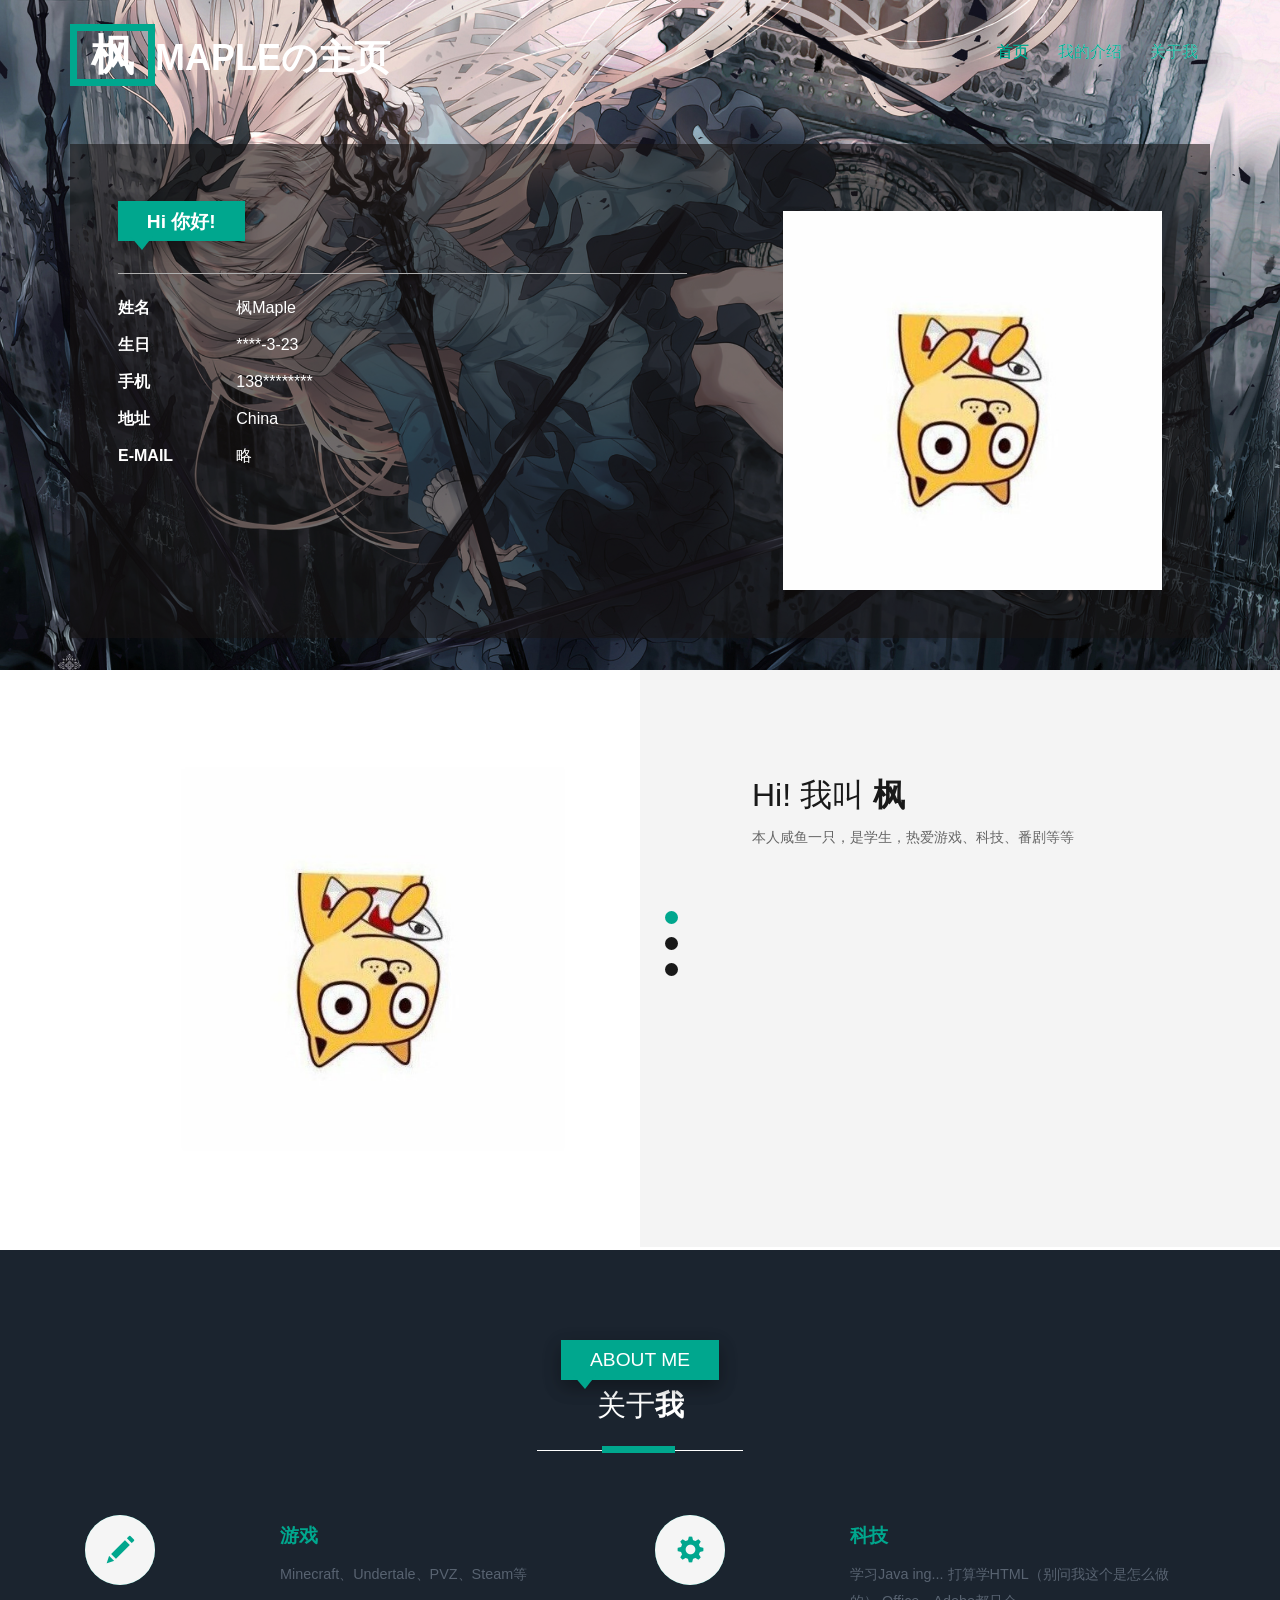
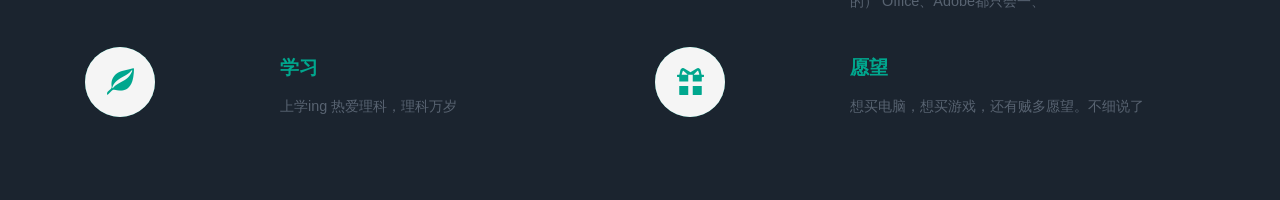
==== index.html @ 0174d401 "Summary Description" ====
<!DOCTYPE HTML>
<html>
<head>
<title>枫Maple</title>
<link href="css/bootstrap.css" rel='stylesheet' type='text/css' />
<!-- jQuery (necessary for Bootstrap's JavaScript plugins) -->
<script src="js/jquery.min.js"></script>
<link href="css/style.css" rel='stylesheet' type='text/css' />
 <meta name="viewport" content="width=device-width, initial-scale=1">
 <meta http-equiv="Content-Type" content="text/html; charset=utf-8" />
 <meta name="keywords" content="" />
<script type="text/javascript" src="js/move-top.js"></script>
<script type="text/javascript" src="js/easing.js"></script>
	<script type="text/javascript">
			jQuery(document).ready(function($) {
				$(".scroll").click(function(event){		
					event.preventDefault();
					$('html,body').animate({scrollTop:$(this.hash).offset().top},1000);
				});
			});
		</script>
</head>
	<body>
		<!-- container -->
			<!-- header -->
			<div id="home" class="header">
				<div class="container">
				<!-- top-hedader -->
				<div class="top-header">
					<!-- /logo -->
					<!--top-nav---->
					<div class="top-nav">
					<div class="navigation">
					<div class="logo">
						<h1><a href="index.html"><span>枫</span>Mapleの主页</a></h1>
					</div>
					<div class="navigation-right">
						<span class="menu"><img src="images/menu.png" alt=" " /></span>
						<nav class="link-effect-3" id="link-effect-3">
							<ul class="nav1 nav nav-wil">
								<li class="active"><a data-hover="首页" href="index.html">首页</a></li>
								<li><a class="scroll" data-hover="我的介绍" href="#about">我的介绍</a></li>
								<li><a class="scroll" data-hover="关于我" href="#services" >关于我</a></li>
							</ul>
						</nav>
							<!-- script-for-menu -->
								<script>
								   $( "span.menu" ).click(function() {
									 $( "ul.nav1" ).slideToggle( 300, function() {
									 // Animation complete.
									  });
									});
								</script>
							<!-- /script-for-menu -->
					</div>
					<div class="clearfix"></div>
				</div>
				<!-- /top-hedader -->
				</div>
			<div class="banner-info">
				<div class="col-md-7 header-right">
					<h1>Hi 你好!</h1>
										<ul class="address">
					
					<li>
							<ul class="address-text">
								<li><b>姓名</b></li>
								<li>枫Maple</li>
							</ul>
						</li>
						<li>
							<ul class="address-text">
								<li><b>生日</b></li>
								<li>****-3-23</li>
							</ul>
						</li>
						<li>
							<ul class="address-text">
								<li><b>手机 </b></li>
								<li>138********</li>
							</ul>
						</li>
						<li>
							<ul class="address-text">
								<li><b>地址 </b></li>
								<li>China</li>
							</ul>
						</li>
						<li>
							<ul class="address-text">
								<li><b>E-MAIL </b></li>
								<li><a href="mailto:example@mail.com"> 略</a></li>
							</ul>
						</li>
						<li>
							<ul class="address-text">
								</ul>
						</li>
						
					</ul>
				</div>
				<div class="col-md-5 header-left">
					<img src="images/img1.jpg" alt="">
				</div>
				<div class="clearfix"> </div>
						
		      </div>
			</div>
		</div>
	</div>
			<!-- about -->
			<div id="about" class="about">
				<div class="col-md-6 about-left">
					<div id="owl-demo1" class="owl-carousel owl-carousel2">
					                <div class="item">
					                	<div class="about-left-grid">
											<h2>Hi! 我叫 <span>枫</span></h2>
											<p>本人咸鱼一只，是学生，热爱游戏、科技、番剧等等</p>
											<ul>
												</ul>
										</div>
					                </div>
					                  <div class="item">
					                	<div class="about-left-grid">
											<h2>Hi! 我叫 <span>枫</span></h2>
											<p>本人咸鱼一只，是学生，热爱游戏、科技、番剧等等</p>
											<ul>
												</ul>
										</div>
					                </div>
					                  <div class="item">
					                	<div class="about-left-grid">
											<h2>Hi! 我叫<span>枫</span></h2>
											<p>本人咸鱼一只，是学生，热爱游戏、科技、番剧等等</p>
											<ul>
																							</ul>
										</div>
					                </div>
					</div>
				</div>
				<div class="col-md-6 about-right">
					
				</div>
				<div class="clearfix"> </div>
							<link href="css/owl.carousel.css" rel="stylesheet">
							    <script src="js/owl.carousel.js"></script>
			<script>
				$(document).ready(function() {
					$("#owl-demo1").owlCarousel({
						items : 1,
						lazyLoad : false,
						autoPlay : true,
						navigation : false,
						navigationText :  false,
						pagination : true,
					});
				});
			</script>
			<!-- Feedback -->
			<script>
				$(document).ready(function() {
					$("#owl-demo3").owlCarousel({
						items : 1,
						lazyLoad : false,
						autoPlay : true,
						navigation : false,
						navigationText :  true,
						pagination :true,
					});
				});
			</script>
			</div>
			<!-- /about -->
			<!-- services -->
			<div id="services" class="services">
				<div class="container">
					<div class="service-head one text-center ">
						<h4>ABOUT ME</h4>
						<h3>关于<span>我</span></h3>
						<span class="border two"></span>
					</div>
					<!-- services-grids -->
					<div class="wthree_about_right_grids w3l-agile">
				<div class="col-md-6 wthree_about_right_grid">
					<div class="col-xs-4 wthree_about_right_grid_left">
						<div class="hvr-rectangle-in">
							<i class="glyphicon glyphicon-pencil"></i>
						</div>
					</div>
					<div class="col-xs-8 wthree_about_right_grid_right">
						<h4>游戏</h4>
						<p>Minecraft、Undertale、PVZ、Steam等</p>
					</div>
					<div class="clearfix"> </div>
				</div>
				<div class="col-md-6 wthree_about_right_grid">
					<div class="col-xs-4 wthree_about_right_grid_left">
						<div class="hvr-rectangle-in">
							<i class="glyphicon glyphicon-cog"></i>
						</div>
					</div>
					<div class="col-xs-8 wthree_about_right_grid_right">
						<h4>科技</h4>
						<p>学习Java ing...  打算学HTML（别问我这个是怎么做的） Office、Adobe都只会一、  </p>
					</div>
					<div class="clearfix"> </div>
				</div>
				<div class="col-md-6 wthree_about_right_grid">
					<div class="col-xs-4 wthree_about_right_grid_left">
						<div class="hvr-rectangle-in">
							<i class="glyphicon glyphicon-leaf"></i>
						</div>
					</div>
					<div class="col-xs-8 wthree_about_right_grid_right">
						<h4>学习</h4>
						<p>上学ing 热爱理科，理科万岁</p>
					</div>
					<div class="clearfix"> </div>
				</div>
				<div class="col-md-6 wthree_about_right_grid">
					<div class="col-xs-4 wthree_about_right_grid_left">
						<div class="hvr-rectangle-in">
							<i class="glyphicon glyphicon-gift"></i>
						</div>
					</div>
					<div class="col-xs-8 wthree_about_right_grid_right">
						<h4>愿望</h4>
						<p>想买电脑，想买游戏，还有贼多愿望。不细说了</p>
					</div>
					<div class="clearfix"> </div>
				</div>
				<div class="clearfix"> </div>
			</div>

					<!-- services-grids -->
				</div>
			</div>
			<!-- services -->
			   
						<!-- /container -->
		<div class="portfolio-modal modal fade slideanim" id="portfolioModal1" tabindex="-1" role="dialog" aria-hidden="true">
    <div class="modal-content port-modal">
        <div class="close-modal" data-dismiss="modal">
            <div class="lr">
                <div class="rl"></div>
<div class="portfolio-modal modal fade slideanim" id="portfolioModal9" tabindex="-1" role="dialog" aria-hidden="true">
    <div class="modal-content port-modal">
        <div class="close-modal" data-dismiss="modal">
            <div class="lr">
                <div class="rl"></div>
            </div>
        </div>
        <div class="container">
			<div class="row">
                <div class="col-lg-8 col-lg-offset-2 text-center">
                    <div class="modal-body">
                        <img src="images/pic1.jpg" class="img-responsive img-centered" alt="">
                    </div>
                </div>
            </div>
        </div>
    </div>
</div>
<a href="#home" id="toTop" style="display: block;"> <span id="toTopHover" style="opacity: 1;"> </span></a>
	<!--start-smooth-scrolling-->
						<script type="text/javascript">
									$(document).ready(function() {
										/*
										var defaults = {
								  			containerID: 'toTop', // fading element id
											containerHoverID: 'toTopHover', // fading element hover id
											scrollSpeed: 1200,
											easingType: 'linear' 
								 		};
										*/
										
										$().UItoTop({ easingType: 'easeOutQuart' });
										
									});
								</script>
								<!--end-smooth-scrolling-->
<!-- //for bootstrap working -->
	<script src="js/bootstrap.js"></script>
	<!-- 网页来源：周元俊博客 http://www.youtiy.com/ -->
	<!-- 网页来源：周元俊博客 http://www.youtiy.com/ -->
	<!-- 网页来源：周元俊博客 http://www.youtiy.com/ -->
	<!-- 网页来源：周元俊博客 http://www.youtiy.com/ -->
	<!-- 网页来源：周元俊博客 http://www.youtiy.com/ -->
	</body>
</html>
---- css/style.css ----
/************************* 网页来源：周元俊博客 http://www.youtiy.com/ *****************************/
html, body{
    font:12px 微软雅黑,宋体,Arial,sans-serif;
    font-size: 100%;
  	background: #FFf;
}
body a{
	transition:0.5s all;
	-webkit-transition:0.5s all;
	-moz-transition:0.5s all;
	-o-transition:0.5s all;
	-ms-transition:0.5s all;
}
body h1,h2,h3,h4,h5,h6{
	    font-family: 'Asap', sans-serif;
}
/*-- header --*/
#home {
    background: url(../images/header-bg.jpg) no-repeat center top;
    background-size: cover;
    -webkit-background-size: cover;
    -moz-background-size: cover;
    -o-background-size: cover;
    -ms-background-size: cover;
    min-height:650px;
	position: relative;
}
.top-header {
	padding: 2em 0;
}
.logo h1 {
    margin: 0;
    text-transform: uppercase;
    font-weight: bold;
     color:#fff;
}
.logo h1 a{
	text-decoration:none;
	 color:#fff;
}
.logo span {
    border: 7px solid #00a78e;
    padding: 0px 14px;
    font-size: 1.2em;
    color: #fff;
}
.logo{
	float:left;
}
.navigation-right{
	float:right;
}
.navigation-right ul li{
	display:inline-block;
}
.navigation-right ul li a{
	color:#fff;
    font-size:1em;
    text-decoration: none;
    padding: 10px 0;
	text-transform:uppercase;
    font-family: 'Open Sans', sans-serif;
}
.navigation-right ul li.active a{
	    color: #00a78e;
}
span.menu{
	display:none;
}
/*-- nav-hover --*/
.link-effect-3 a {
	padding: 10px 0;
	margin: 0 12px;
	color: #797878;
	text-shadow: none;
	position: relative;  
    font-family: 'Open Sans', sans-serif;
}
.link-effect-3 a::after {
	position: absolute;
	top: 0;
	left: 0;
	overflow: hidden;
	padding: 10px 0;
	max-width: 100%;
	border-bottom: 0px solid #00a78e;
    color: #00a78e;
	content: attr(data-hover);
	-webkit-transition: max-width 0.5s;
	-moz-transition: max-width 0.5s;
	transition: max-width 0.5s;
}
.link-effect-3 a:hover::after {
	border-bottom: 3px solid white;
	color:white;
}
/*--banner-info--*/
.banner-info {
    background:rgba(23, 20, 20, 0.58);
    margin-top: 4em;
}
.header-left {
    padding: 3em;
}
.header-right {
    padding: 3em;
}
ul.address-text {
    padding: 0;
}
ul.address {
    padding: 0;
}
.header-left img {
    width: 100%;
     margin-top: 19px;
}
.header-right {
    padding-left: 3em;
}
.header-right h1 {
    font-size: 2.5em;
    color: #fff;
    margin: 0.5em 0 0;
    font-weight: bold;
}
.header-right h1 {
    font-size: 1.2em;
    color: #FFF;
    background: #00a78e;
    display: inline-block;
    padding: .5em 1.5em;
    position: relative;
	    box-shadow: 0 8px 17px 0 rgba(0,0,0,0.2),0 6px 20px 0 rgba(0,0,0,0.19);
}
.header-right h1:before {
       width: 0;
    height: 0;
    position: absolute;
    content: '';
    bottom: -9px;
    left: 12px;
    border-style: solid;
    border-width: 14px 11px 0 12px;
    border-color: #00a78e transparent transparent transparent;
}
.service-head h4 {
    font-size: 1.2em;
    color: #FFF;
    background: #00a78e;
    display: inline-block;
    padding: .5em 1.5em;
    position: relative;
	    box-shadow: 0 8px 17px 0 rgba(0,0,0,0.2),0 6px 20px 0 rgba(0,0,0,0.19);
}
.service-head h4:before {
    width: 0;
    height: 0;
    position: absolute;
    content: '';
    bottom: -9px;
    left: 12px;
    border-style: solid;
    border-width: 14px 11px 0 12px;
    border-color: #00a78e transparent transparent transparent;
	
}
.header-right h6 {
       font-size: 1em;
    color: #C7C7C7;
    margin-top: 0.8em;
    letter-spacing: 3px;
    text-transform: uppercase;
}
ul.address {
    margin-top: 2em;
    border-top: 1px solid #AFAFAF;
    padding-top: 0.5em;
}
ul.address li {
    display: block;
}
ul.address li ul.address-text li {
    display: inline-block;
    font-size: 1em;
    color: #fff;
    margin-top: 1em;
	font-weight: 400;
}
ul.address li ul.address-text li:nth-child(1){
	width: 20%;
}
ul.address li ul.address-text li a {
    color: #fff;
	text-decoration:none;
}
ul.address li ul.address-text li a:hover{
        color: #00a78e;
}
ul.address-text b {
    color:#fff;
}
/*--social-icons--*/
ul.social-icons{
	    display: block;
    padding: 0;
    background:#00a78e;
    padding:1.3em 0;
    text-align: center;
	margin:0;
}
.social-icons li {
    display: inline-block;
    margin-right: 1%;
}
.social-icons li a{  
    background: url(../images/social-icons2.png) no-repeat 3px 3px;
    display: block;
    height: 32px;
    width: 32px;
	margin-right: 1em;
	-webkit-transition: .5s all;
    transition: .5s all;
    -moz-transition: .5s all;
}
.social-icons li a:before {
	content: '';
    display: block;
    height: 32px;
    width: 32px;
       border: 2px solid #fff;
	-webkit-transform: rotate(45deg);
	transform: rotate(45deg);
	-moz-transform: rotate(45deg);
	-o-transform: rotate(45deg);
	-ms-transform: rotate(45deg); 
    box-shadow: 0 8px 17px 0 rgba(0,0,0,0.2),0 6px 20px 0 rgba(0,0,0,0.19);	
}
.social-icons li a.fb{
	background-position: 3px -30px;
}
.social-icons li a.in{
      background-position: 3px -62px;
}
.social-icons li a.dott {
background-position: 3px -94px;
}
.social-icons li a:hover::before {
    border-color: #00a78e;
	    box-shadow: 0 8px 17px 0 rgba(0,0,0,0.2),0 6px 20px 0 rgba(0,0,0,0.19);
}
/*-- wellcome-note --*/
.welcome-note{
	margin:3em 0;
}
.note{
	
}
.note h1{
	color:#FFF;
	font-size:2.5em;
	font-weight:400;
}
.note h1 span{
	font-weight:700;
}
/*-- /blogs --*/
.news-text {
    float: right;
    padding: 3.38em 2em;
    background: #f4f4f4;
}
.news-img {
    float: left;
    position: relative;
    padding: 0;
}
.news-text.two {
    float:left;
}
.news-img img,.news-img.two  img{
    width: 100%;
}
.news-img.two {
    float:right;
}
.news-text h3   {
    font-size: 1.4em;
    color: #333333;
    text-transform: uppercase;
        margin-bottom: 1em;
		font-weight:bold;
}
.news-text p {
    font-size: 0.9em;
    line-height: 1.9em;
    margin: 1em 0 2em 0;
    color: #777;
}
.news-text h3  a,ul.news li:hover  i{
	 color:#00a78e;
	 text-decoration:none;
}
ul.news li {
    display: inline-block;
       margin-right: 1em;
}
ul.news li i {
    margin-right: 4px;
}
ul.news li a{
    font-size: 0.9em;
    color: #777;
}
ul.news li i{
	color:#333;
}
a.read {
    padding: 0.5em 1.5em;
    font-size: 1em;
    color: #00a78e;
    border: 2px solid #00a78e;
    text-decoration: none;
    border-radius: 1.5em;
    -webkit-border-radius: 1.5em;
    -moz-border-radius: 1.5em;
    -o-border-radius: 1.5em;
    -ms-border-radius: 1.5em;
}
a.read:hover {
	background:#00a78e;
	color:#fff;
}
ul.news {
    padding: 0;
}
.news-grid {
    margin: 2em 0;
}
.news-grid:hover{
		transition:0.5s all;
	-webkit-transition:0.5s all;
	-moz-transition:0.5s all;
	-o-transition:0.5s all;
	-ms-transition:0.5s all;
   box-shadow: 0 8px 17px 0 rgba(0,0,0,0.2),0 6px 20px 0 rgba(0,0,0,0.19);
   -webkit-box-shadow: 0 8px 17px 0 rgba(0,0,0,0.2),0 6px 20px 0 rgba(0,0,0,0.19);
   -moz-box-shadow: 0 8px 17px 0 rgba(0,0,0,0.2),0 6px 20px 0 rgba(0,0,0,0.19);
   -o-box-shadow: 0 8px 17px 0 rgba(0,0,0,0.2),0 6px 20px 0 rgba(0,0,0,0.19);
}
.blog {
    padding:5em 0;
}
.about-inner p {
    color: #777;
    line-height: 1.8em;
    font-size:0.9em;
}
h4.tittle  {
    color: #00a78e;
    text-decoration: none;
    font-size: 1.4em;
    margin: 1em 0 0.5em 0;
    text-transform: uppercase;
    font-weight: bold;
}
.modal-dialog.about {
    width: 757px;
    margin:3.5em auto 0;
}
.modal-content.about {
    background-color: #fff;
    border-radius: 0px!important;
}
.modal-body {
    position: relative;
    padding: 20px;
    text-align: center;
}
/*-- about-us --*/
span.border {
    width: 18%;
    background: #8C8989;
    height: 1px;
    display: block;
    margin-top: 26px;
    position: relative;
    margin: 23px auto 0px;
}
 span.border:after {
       content: ' ';
    position: absolute;
    background: #00a78e;
    height: 7px;
    display: block;
    width: 73px;
    top: -4px;
    left: 103px;
}
span.border.one:after {
    content: ' ';
    position: absolute;
    background: #00a78e;
    height: 7px;
    display: block;
    width: 73px;
    top: -4px;
    left: 64px;
}
.about-left-grid h3{
	font-size:2.5em;
	color:#FFF;
}
.about-left-grid{
	width:70%;
	float:right;
    margin-right: 10em;
	min-height:433px;
}
.about-left-grid h2{
	color:#191919;
	font-size:2em;
}
.about-left-grid h2 span{
	font-weight:700;
}
.about-left-grid p{
    color: #666666;
    font-size:1em;
    line-height: 2em;
    margin-top: 1.5em;
} 
.about-left-grid ul{
	margin:3em 0 0 0;
	padding:0;
}
.about-left-grid ul li{
	display:inline-block;
}
.about-left-grid ul li:nth-child(1){
	margin-right: 0.2em;
}
.about-left {
      padding: 4.5em 0 4.7em 0;
    float: right;
    background: #f4f4f4;
}
.about-left-grid ul li a {
       padding: 0.6em 2em;
    font-size: 1.2em;
    color: #00a78e;
    border: 2px solid #00a78e;
    text-decoration: none;
    border-radius: 1.5em;
    -webkit-border-radius: 1.5em;
    -moz-border-radius: 1.5em;
    -o-border-radius: 1.5em;
    -ms-border-radius: 1.5em;
}
.about-left-grid ul li a:hover{
	background:#00a78e;
	color:#FFF;
	border-radius:1.5em;
	-webkit-border-radius:1.5em;
	-moz-border-radius:1.5em;
	-o-border-radius:1.5em;
	-ms-border-radius:1.5em;
}
.about-right{
	    float: left;
	padding:0;
	background:url(../images/about-pic.jpg) no-repeat 0px 0px;
	min-height:580px;
	background-size: cover;
   -o-background-size: cover;
   -webkit-background-size: cover;
   -moz-background-size: cover;
   -ms-background-size: cover;
}
/*-- services --*/
.service-head h3{
	color: #1b242f;
    font-size: 2em;
    font-weight:300;
     font-family: 'Open Sans', sans-serif;
    margin: 0;
    padding: 0 0 0.2em 0;
}
.service-head h3 span{
	font-weight:700;
 font-family: 'Asap', sans-serif;
}
.wthree_about_left,.wthree_about_right{
	padding:0;
}
.wthree_about_right{
	background:#f5f5f5;
	padding:3.27em 8em;
}
.wthree_about_right h3{
	text-align:left;
}
.wthree_about_right h3 span:before,.wthree_about_right h3 span:after{
	content: '';
    position: absolute;
    bottom: 0%;
}
.wthree_about_right h3 span:before{
	left:0%;
    width:30%;
	height: 1px;
	background: #212121;
}
.wthree_about_right h3 span:after{
	right:85.5%;
    width: 2%;
    background: #EE692D;
    height: 4px;
}
.wthree_about_right p{
	margin:2em 0 3em;
	color:#999;
	line-height:1.8em;
}
.wthree_about_right p i{
	display:block;
	margin:1em 0 0;
}
.wthree_about_right_grid_left{
	padding: 0;
}
.wthree_about_right_grid_left i{
	font-size: 1.7em;
	color:#00a78e;
	top:.8em;
}
.wthree_about_right_grid:hover .wthree_about_right_grid_left i{
	color:#fff;
}
.wthree_about_right_grid_right h4{
	text-transform: uppercase;
    font-size: 1.2em;
    color: #00a78e;
    font-weight: bold;
}
.wthree_about_right_grid_right p{
	    margin: 1em 0 0;
    color: #586371;
    line-height: 1.9em;
    font-size: 0.9em;
}
.wthree_about_right_grid_right {
    padding-right: 0;
}
.wthree_about_right_grid:nth-child(2) {
    margin-bottom: 2em;
}
/* Rectangle In */
.hvr-rectangle-in {
  display: inline-block;
  vertical-align: middle;
  -webkit-transform: translateZ(0);
  transform: translateZ(0);
  box-shadow: 0 0 1px rgba(0, 0, 0, 0);
  -webkit-backface-visibility: hidden;
  backface-visibility: hidden;
  -moz-osx-font-smoothing: grayscale;
  position: relative;
  background:#00a78e;
  -webkit-transition-property: color;
  transition-property: color;
  -webkit-transition-duration: 0.3s;
  transition-duration: 0.3s;
  width: 70px;
    height: 70px;
    text-align: center;
	    border-radius: 50%;
}
.hvr-rectangle-in:before {
  content: "";
  position: absolute;
  z-index: -1;
  top: 0;
  left: 0;
  right: 0;
  bottom: 0;
  background:#F5F5F5;
  -webkit-transform: scale(1);
  transform: scale(1);
  -webkit-transition-property: transform;
  transition-property: transform;
  -webkit-transition-duration: 0.3s;
  transition-duration: 0.3s;
  -webkit-transition-timing-function: ease-out;
  transition-timing-function: ease-out;
      border-radius: 50%;
}
.hvr-rectangle-in:hover, .hvr-rectangle-in:focus, .hvr-rectangle-in:active {
  color: white;
}
.hvr-rectangle-in:hover:before, .hvr-rectangle-in:focus:before, .hvr-rectangle-in:active:before,.wthree_about_right_grid:hover .hvr-rectangle-in:before,.agileits_services_grid:hover .hvr-rectangle-in:before{
  -webkit-transform: scale(0);
  transform: scale(0);
}
.wthree_about_right_grids {
     margin-top: 4em;
}
#services {
    padding: 5em 0;
    background: #1b242f;
}
.service-head.one h3{
	color:#fff;
}
/*-- clients --*/

#work {
    padding: 5em 0;
}
.timeline {
  list-style: none;
      padding: 10px 0 10px;
  position: relative;
}
.timeline:before {
      top: 0;
    bottom: 0;
    position: absolute;
    content: " ";
    width: 1px;
    background-color: #ccc;
       left: -9px;
    margin-right: -1.5px;
}

.timeline > li {
  margin-bottom:10px;
  position: relative;
}

.timeline > li:before,
.timeline > li:after {
  content: " ";
  display: table;
}

.timeline > li:after {
  clear: both;
}

.timeline > li > .timeline-panel {
  width: calc( 100% - 75px );
    float: right;
    border: 1px solid #d4d4d4;
     padding: 15px 15px;
    position: relative;
  -webkit-box-shadow: 0 1px 6px rgba(0, 0, 0, 0.175);
  box-shadow: 0 1px 6px rgba(0, 0, 0, 0.175);
      background: #fff;
	  border-bottom: 5px solid #00a78e;
}
h4.timeline-title a {
    margin: 0;
    padding: 5px 0;
    color:#333;
}
h4.timeline-title a:hover {
    color: #00C6D7;
}
.timeline-body p {
    font-size: 0.9em;
    margin: 0;
    padding: 0;
    color: #777;
    line-height: 1.9em;
}
.timeline > li > .timeline-panel:before {
  position: absolute;
  top: 18px;
  left: -15px;
  display: inline-block;
  border-top: 15px solid transparent;
  border-right: 15px solid #ccc;
  border-left: 0 solid #ccc;
  border-bottom: 15px solid transparent;
  content: " ";
}

.timeline > li > .timeline-panel:after {
  position: absolute;
  top:19px;
  left: -14px;
  display: inline-block;
  border-top: 14px solid transparent;
  border-right: 14px solid #fff;
  border-left: 0 solid #fff;
  border-bottom: 14px solid transparent;
  content: " ";
}

.timeline > li > .timeline-badge {
  color: #fff;
  width: 50px;
  height: 50px;
  line-height: 50px;
  font-size: 1.4em;
  text-align: center;
  position: absolute;
  top: 16px;
  left: -33px;
  margin-right: -25px;
  background-color: #999999;
  z-index: 100;
  border-top-right-radius: 50%;
  border-top-left-radius: 50%;
  border-bottom-right-radius: 50%;
  border-bottom-left-radius: 50%;
}

.timeline-badge.primary {
  background-color: #eb5424 !important;
}

.timeline-badge.success {
  background-color: #237f52 !important;
}

.timeline-badge.warning {
  background-color: #f0ad4e !important;
}

.timeline-badge.danger {
  background-color: #bb1e10 !important;
}
.timeline-badge.pass {
  background-color: #fdbd10 !important;
}
.timeline-badge.info {
  background-color: #44c7f4 !important;
}
h4.timeline-title {
       color: #1b242f;
    font-size: 1.2em;
        font-weight: 600;
}
ul.year {
    text-align: right;
	    margin-left: 13em;
}
ul.year li {
     list-style: none;
    margin-top:30px;
    font-size: 1em;
    color: #fff;
    text-align: center;
    background: #1b242f;
    padding: 11px 0;
    width:60%;
    display: block;
}
ul.year li:nth-child(2){
	    margin-top: 119px;
}
ul.year li:nth-child(3){
	    margin-top: 129px;
}
ul.year li:nth-child(4){
	    margin-top: 116px;
}
ul.year li:nth-child(5){
	    margin-top: 112px;
}
.timeline-badge.success i {
    font-size: 0.9em;
}
.time-main {
    margin-top: 3em;
}
/*--//work--*/
/*-- portfolio --*/
.portfolio-head h2{
	color: #202020;
	font-size: 1.8em;
	font-family: 'Asap', sans-serif;
	margin:0;
	padding:0;
}
.portfolio-head h2 span{
	font-weight:700;
	color:#2ec06c;
}
.portfolio-head p:nth-child(2){
	font-size:1.1em;
	line-height:1.8em;
	color:#666666;
	width:80%;
	margin:1em auto 0 auto;
}
.portfolio-grid{
	margin-bottom:1.8em;
}
.portfolio-grid-pic{
	position:relative;
}
.portfolio-grid-pic img{
	width:100%;
}
.portfolio-grid-pic-caption{
	position:absolute;
	background:rgba(70, 194, 122, 0.82);
	top:0px;
	bottom:0;
	text-align:center;
	width:100%;
	display:none;
}
.portfolio-grid-pic-caption a{
	color:#FFF;
	text-align:center;
	border:1px solid #FFF;
	font-size:1em;
	padding:0.7em 1.8em;
	display:inline-block;
	text-decoration:none;
	border-radius: 0.3em;
	-webkit-border-radius: 0.3em;
	-moz-border-radius: 0.3em;
	-o-border-radius: 0.3em;
	-ms-border-radius: 0.3em;
	margin-top:8em;
	font-family: 'Asap', sans-serif;
}
.portfolio-grid-pic-caption a:hover{
	border-color:#202020;
	color:#202020;
}
.portfolio-grid:hover div.portfolio-grid-pic-caption{
	display:block;
}
.portfolio-grid-info h5{
	color: #202020;
	font-size: 1.4em;
	font-family: 'Asap', sans-serif;
	padding: 0.875em 0;
	margin: 0;
}
.portfolio-grid-info{
	background:#eeeeee;
	border-bottom-left-radius: 0.8em;
	border-bottom-right-radius: 0.8em;
}
.portfolio-grids{
	margin-top:3em;
}
.portfolio{
	padding:3.5em 0;
}
/*-- feedback --*/
.feedback{
	background: url(../images/feedback-bg.jpg) no-repeat 0px 0px;
	background-size: cover;
	min-height: 300px;
	padding: 6em 0 0 0;
}
.feedback-grid p{
	color: #FFf;
	font-size: 1.2em;
	line-height: 1.5em;
	width: 90%;
	margin: 0 auto;
}
.feedback-grid h4{
	color:#2ec06c;
	font-weight:700;
	font-family: 'Asap', sans-serif;
	font-size:1.3em;
	margin:1em 0 0 0;
}
.feedback-grid h4 span{
	color:#FFF;
	font-weight:400;
	font-size:0.7em;
	font-style:italic;
}
/*-- /portfolio --*/
.sap_tabs{
	clear:both;
	padding: 0em 0 0em;
}
.resp-tabs-list {
	text-align:center;
    list-style: none;
    margin: 3em 0 4em 0;
    padding: 0;
}
.resp-tab-item{
       margin: 0 3px;
    padding: 10px 20px;
    text-decoration: none;
    color: #343A4E;
    cursor: pointer;
    font-size: 18px;
    text-transform: uppercase;
    border: 2px solid #00a78e;
    display: inline-block;
    text-align: center;
    list-style: none;
    outline: none;
    -webkit-transition: all 0.3s ease-out;
    -moz-transition: all 0.3s ease-out;
    -ms-transition: all 0.3s ease-out;
    -o-transition: all 0.3s ease-out;
    transition: all 0.3s ease-out;
    text-transform: Capitalize;
    font-weight: 600;
}
.resp-tab-active,.resp-tab-item:hover{
	color: #fff;
       border: 2px solid #00a78e;
    background:#00a78e;
}
.resp-tabs-container {
	padding: 0px;
	clear: left;	
}
h2.resp-accordion {
	cursor: pointer;
	padding: 5px;
	display: none;
}
.resp-tab-content {
	display: none;
}
.resp-content-active, .resp-accordion-active {
   display: block;
}

.modal-header {
    border: none;
}
button.close{
	outline:none;
}
.modal-dialog {
    width: 600px;
    margin: 13em auto 0;
}
.port-modal{
	background:none;
	box-shadow:none;
	border:none;
	outline:none;
}
div#portfolioModal1,div#portfolioModal2,div#portfolioModal3,div#portfolioModal4,div#portfolioModal5,div#portfolioModal6,div#portfolioModal7,div#portfolioModal8,div#portfolioModal9,div#portfolioModal10 {
   
   background: rgba(0, 0, 0, 0.55);
}
.team-gd img {
    width: 100%;
	border-bottom: 9px solid rgba(0, 0, 0, 0.81);
}
/*-- portfolio --*/

#portfolio .portfolio-item {
    right: 0;
    margin: 0 0 15px;
}
#portfolio .portfolio-item .portfolio-link {
    display: block;
    position: relative;
    margin: 0 auto;
    max-width: 400px;
}
#portfolio .portfolio-item .portfolio-link .caption {
    position: absolute;
    width: 100%;
    height: 100%;
    opacity: 0;
    background: rgba(24,188,156,.9);
    -webkit-transition: all ease .5s;
    -moz-transition: all ease .5s;
    transition: all ease .5s;
}
#portfolio .portfolio-item .portfolio-link .caption:hover {
    opacity: 1;
}
#portfolio .portfolio-item .portfolio-link .caption .caption-content {
    position: absolute;
    top: 50%;
    width: 100%;
    height: 20px;
    margin-top: -12px;
    text-align: center;
    font-size: 20px;
    color: #fff;
}
#portfolio .portfolio-item .portfolio-link .caption .caption-content i {
    margin-top: -12px;
	font-size: 35px;
}
#portfolio * {
    z-index: 2;
}
@media(min-width:767px) {
    #portfolio .portfolio-item {
    margin: 0 0 30px;
    }
}

.portfolio-modal .modal-content h3 {
    margin: 0 0 44px 0px;
    font-size: 2em;
    color: #fff;
}
.portfolio-modal .modal-content img {
    margin: 0 auto;
}
.portfolio-modal .modal-content p {
	font-size: 14px;
    padding: 2em 0;
    line-height: 1.8em;
    color: #fff;
}
.portfolio-modal .close-modal {
    position: absolute;
    top: 25px;
    right: 25px;
   width: 45px;
    height: 45px
    background-color: transparent;
    cursor: pointer;
    z-index: 1;
}
.portfolio-modal .close-modal:hover {
    opacity: .7;
}
.col-lg-offset-2 {
    margin-left: 0;
	margin:30px auto 0;
	float:none;
}
.portfolio-modal .close-modal .lr {
    z-index: 1051;
    width: 1px;
    height:45px;
    margin-left: 35px;
    background-color: #fff;
    -webkit-transform: rotate(45deg);
    -ms-transform: rotate(45deg);
    transform: rotate(45deg);
}
.portfolio-modal .close-modal .lr .rl {
    z-index: 1052;
    width: 1px;
    height:45px;
    background-color: #fff;
    -webkit-transform: rotate(90deg);
    -ms-transform: rotate(90deg);
    transform: rotate(90deg);
}
.team-gd {
    padding: 0;
	position:relative;
}
.bottom-top {
    margin: 0 auto;
    text-align: center;
}

#port {
    padding:5em 0 0 0;
	    background: #f4f4f4;
}
/*-- //portfolio --*/
/*-- contact --*/
.mail_us{
	    margin-bottom: 50px;
    margin-top: 50px;
}
.contact-grid1-left {
    width: 100%;
}
.contact-grid1-left1 {
    padding: 2em;
    border-bottom: 1px ridge rgb(214, 212, 212);
    background:#fff;
    text-align: center;
}
.contact-grid1-left1 span {
    font-size: 1.5em;
      color: #00a78e;
}
.contact-grid1-left1 ul{
	padding:0;
}
.contact-grid1-left1 ul li {
    list-style-type: none;
    margin-bottom: 1em;
    font-size: 14px;
    color: #999;
}
.contact-grid1-left1 a:hover {
    color: #999;
}
.contact-grid1-left1 a {
      font-size: 14px;
    color: #00a78e;
    text-decoration: none;
}
ul.social-icons.two {
    display: block;
    padding: 0;
    margin: 2em 0;
    background: none;
}
.navbar-default .navbar-nav > li > a.active {
    color: #F2593A !important;
}
.mail_left img{
	width:100%;
}
.mail_right input[type="text"], .mail_right input[type="email"], .mail_right textarea {
       background: none;
    width: 100%;
    color: #777;
    padding: 19px 10px;
    margin-bottom: 24px;
    outline: none;
    border: 2px solid #00a78e;
}
.mail_right textarea {
	height:200px; 
	resize:none;	
}
.mail_right input[type="submit"] {
        border: none;
    outline: none;
    color: #fff;
    background: #212322;
    font-size: 16px;
    padding: 13px 40px;
}
.mail_right input[type="submit"]:hover{
 background: #00a78e;
	    transition: 0.5s all ease;
    -webkit-transition: 0.5s all ease;
    -moz-transition: 0.5s all ease;
    -o-transition: 0.5s all ease;
    -ms-transition: 0.5s all ease;
	color:#fff;
}
.contact iframe{
	width:100%;
	height:400px;
	outline:none;
}
.mail_right {
    background: #FDFFFE;
    padding: 2em;
}
span.border.two {
    width: 18%;
    background: #fff;
    height: 1px;
    display: block;
    margin-top: 26px;
    position: relative;
    margin: 23px auto 0px;
}
span.border.two:after {
    content: ' ';
    position: absolute;
    background: #00a78e;
    height: 7px;
    display: block;
    width: 73px;
    top: -4px;
    left:65px;
}
/*-- footer --*/
.footer {
    background: url(../images/contact.jpeg) no-repeat center top;
    background-size: cover;
    -webkit-background-size: cover;
    -moz-background-size: cover;
    -o-background-size: cover;
    -ms-background-size: cover;
    min-height: 650px;
    padding:5em 0 0em 0;
}
.footer_top ul li{
	font-size:22px;
	line-height:2em;
	list-style-type:none;
	text-transform:uppercase;
	display:inline-block;
	margin:0 20px;	
}
.footer_top ul {
    margin: 45px 0 45px;
	border-bottom:1px solid #fff;
    padding-bottom: 30px;
}
.footer_top ul li a{
	color:#B3B3B3;
	text-decoration:none;
	
}
/*-- //footer --*/
.copy_right p {
      color: #fff;
    font-size: 0.9em;
    line-height: 1.9em;
    margin: 1em 0;
}
.copy_right p a{
    color: #00a78e;
	text-decoration:none;
}
/*-- //contact --*/
#toTop {
	display: none;
	text-decoration: none;
	position: fixed;
	bottom: 14px;
	right: 3%;
	overflow: hidden;
	width: 32px;
	height: 32px;
	border: none;
	text-indent: 100%;
	background: url("../images/movetop.png") no-repeat 0px 0px;
}
#toTopHover {
	width: 32px;
	height: 32px;
	display: block;
	overflow: hidden;
	float: right;
	opacity: 0;
	-moz-opacity: 0;
	filter: alpha(opacity=0);
}
/*-- responsive-design --*/
@media(max-width:1366px){
	.about-left-grid {
		width: 70%;
		float: right;
		margin-right: 5em;
		min-height: 433px;
	}
	#work,.blog{
		padding:4em 0;
	}
	.footer {
		min-height: 650px;
		padding: 4em 0 0em 0;
	}
	#port {
      padding:4em 0 0 0;
	}
	.thumb .team_pos {
		bottom: -83px;
		left: 0;
		margin-top: -17px;
		padding: 6px 0;
	}
	
}
@media(max-width:1280px){
	
	.thumb .team_pos {
		bottom: -83px;
		left: 0;
		margin-top: -28px;
		padding: 6px 0;
	}
	.service-head h3 {
       font-size: 1.8em;
	}
	.about-left {
        padding: 5.5em 0 3.5em 0;
	}
	.about-left-grid p {
		font-size:0.9em;
		line-height: 2em;
		margin-top: 0.5em;
	}
}
@media(max-width:1024px){
	.about-left {
        padding:4em 0 3.5em 0;
	}
	.about-left-grid {
		width: 70%;
		float: right;
		margin-right:5em;
		min-height: 459px;
	}
	.news-text {
		float: right;
		padding: 0.7em 2em 2em 2em;
	}
	#work,.blog,#services {
		padding: 3em 0;
	}
	#port {
		padding: 3em 0 0 0;
	}
	.footer {
		min-height: 587px;
		padding: 3em 0 0em 0;
	}
	ul.year li:nth-child(2) {
		margin-top: 157px;
	}
	ul.year li:nth-child(3) {
		margin-top: 145px;
	}
	ul.year li:nth-child(4) {
		margin-top: 149px;
	}
	ul.year li:nth-child(5) {
		margin-top: 147px;
	}
	.thumb .team_pos {
		bottom: -83px;
		left: 0;
		margin-top: -50px;
		padding: 6px 0;
	}
}
@media(max-width:991px){
	.navigation-right ul li a {
       font-size: 0.9em;
	}
	.link-effect-3 a {
		padding: 10px 0;
		margin: 6px 4px;
	}
	.header-left {
		padding: 2em 2em 0em 0;
		float: right;
		width: 49%;
	}
	.header-right {
		padding-left: 3em;
		float: left;
		width: 50%;
		padding: 2em;
	}
	.banner-info {
		background: rgba(47, 44, 44, 0.58);
		margin-top:3em;
	}
	ul.address li ul.address-text li {
		display: inline-block;
		font-size: 0.9em;
		margin-top: 1em;
	}
	ul.address li ul.address-text li:nth-child(1) {
		width: 26%;
	}
	.about-right {
    float: none;
    min-height: 517px;
	}
	.about-left {
		padding: 3em 0 3em 0;
		float: none;
		background: #f4f4f4;
	}
	.about-left-grid {
		width:80%;
		float: none;
		margin-right: 0;
		min-height: 306px;
		margin-left: 7em;
	}
	#home {
	   min-height: 563px;  
	}
	span.border {
      width: 29%;
	}
	span.border.two {
		width: 27%;
	}
	ul.year {
		text-align: center;
		margin-left: 0;
		margin: 0 auto 2em 0;
		padding:0;
	}
	ul.year li {
		margin-top:10px;
		font-size: 1em;
		padding: 11px 0;
		width: 29%;
		display: block;
		margin: 0 auto;
		    margin-bottom: 1em;
	}
	ul.year li:nth-child(2){
		margin-top: 0px!important;
	}
	ul.year li:nth-child(3){
		margin-top: 0px!important;
	}
	ul.year li:nth-child(4){
		margin-top: 0px!important;
	}
	ul.year li:nth-child(5){
		margin-top: 0px!important;
		    margin-bottom: 0em;
	}
	.timeline > li > .timeline-badge {
		color: #fff;
		width: 50px;
		height: 50px;
		line-height: 50px;
		font-size: 1.4em;
		position: absolute;
		top: 16px;
		left: -3px;
	}
	.timeline:before {
		top: 0;
		bottom: 0;
		position: absolute;
		content: " ";
		width: 1px;
		background-color: #ccc;
		left: 20px;
		margin-right: -1.5px;
	}
	.team-gd {
		padding: 0;
		width: 33%;
		float: left;
	}
	.thumb:hover ul li {
		margin: 113px 0px 0;
	}
	.news-img,.news-img.two {
		float: none;
		position: relative;
		padding: 0;
	}
	.mail_right {
		padding: 2em;
		margin-top: 1em;
	}
	.about-left-grid ul li a {
		padding: 0.6em 2em;
		font-size: 1em;
	}
}
@media(max-width:800px){
	.thumb:hover ul li {
		margin: 113px 0px 0;
	}
	.about-left-grid {
		width: 80%;
		float: none;
		margin-right: 0;
		min-height: 367px;
		margin-left: 7em;
	}
	.resp-tab-item {
		margin: 0 3px;
		padding: 6px 17px;
		font-size: 16px;
	}
	.resp-tabs-list {
		margin: 2em 0 2em 0;
		padding: 0;
	}
	span.border:after {
		height: 7px;
		width: 73px;
		top: -4px;
		left: 74px;
	}
}
@media(max-width:768px){
	.about-right {
		float: none;
		min-height: 424px;
	}
	.about-left-grid {
		width: 80%;
		float: none;
		margin-right: 0;
		min-height: 367px;
		margin-left: 7em;
	}
}
@media(max-width:640px){
	.mail_right input[type="text"], .mail_right input[type="email"], .mail_right textarea {
		background: none;
		width: 100%;
		color: #777;
		padding: 10px 10px;
		margin-bottom: 12px;
		outline: none;
		border: 2px solid #00a78e;
		font-size: 0.9em;
	}
	.mail_right textarea {
		height: 100px;
		resize: none;
	}
	.mail_right input[type="submit"] {
		font-size: 15px;
		padding: 11px 40px;
	}
	.contact-grid1-left1 {
      padding: 1em;
	}
	.mail_left {
		padding: 0;
	}
	.mail_us {
		margin-bottom:12px;
		margin-top: 27px;
	}
	.news-text h3 {
		font-size: 1.1em;
		margin-bottom: 0.5em;
		line-height: 1.45em;
	}
	.news-grid:nth-child(3) {
		margin: 0;
	}
	.team-gd {
		padding: 0;
		width: 50%;
		float: left;
	}
	.wthree_about_right_grids {
		margin-top:2em;
	}
	span.menu {
		display: block;
		cursor: pointer;
		width: 100%;
		position: relative;
		text-align: center;
		margin: 0px;
	}
	.navigation-right ul {
		position: absolute;
		left: 2%;
		width: 96%;
		z-index: 999;
		text-align: center;
		padding: 0px;
		margin: 13px 0px 0px;
	}
	.navigation-right ul.nav1 li {
		display: inline-block;
		width: 100%;
		margin: 0px;
		padding: 10px 0em;
	}
	ul.nav1 {
		display: none;
		margin-top: 2em;
		    background: rgba(27, 26, 26, 0.98);
	}
	.navigation-right {
		margin: 0.7em 0 0;
	}
	.navigation-right ul li a {
		display: inline-block;
	}
	.navigation-right ul.nav1 li {
		padding: 0px 0;
	}
	.navigation-right ul.nav1 li:nth-child(7){
		padding-bottom:10px;
	}
	.about-left-grid {
		width: 80%;
		float: none;
		margin-right: 0;
		min-height: 390px;
		margin-left: 7em;
	}
	span.border:after {
		height: 7px;
		width: 73px;
		top: -4px;
		left: 53px;
	}
	span.border.one:after {
		content: ' ';
		position: absolute;
		background: #00a78e;
		height: 7px;
		display: block;
		width: 73px;
		top: -4px;
		left: 46px;
	}
	span.border.two:after {
		content: ' ';
		position: absolute;
		background: #00a78e;
		height: 7px;
		display: block;
		width: 73px;
		top: -4px;
		left: 43px;
	}
	.modal-dialog.about {
		width: 611px;
		margin: 2em auto 0;
	}
	.about-inner img{
		width:100%;
	}
	.banner-info {
		margin-top: 2em;
	}
	.wthree_about_right_grid:nth-child(2) {
		margin-bottom: 1em;
	}
}
@media(max-width:600px){
	.modal-dialog.about {
		width: 518px;
		margin: 2em auto 0;
	}
	.portfolio-grids {
		margin-top: 1.5em;
	}
	.about-left-grid {
		width: 80%;
		float: none;
		margin-right: 0;
		min-height: 418px;
		margin-left: 7em;
	}
}
@media(max-width:480px){
	.wthree_about_right_grids {
		margin-top:1.5em;
	}
	h4.timeline-title {
      font-size: 1em;
	}
	#work, .blog, #services {
		padding: 2em 0;
	}
	.service-head h3 {
		font-size: 1.3em;
	}
	.service-head h4 {
		font-size: 0.9em;
		padding: .5em 1.2em
	}
	span.border {
		    width: 40%;
		background: #8C8989;
		height: 1px;
		display: block;
		margin: 11px auto 0px;
	}
	span.border.two {
		width: 39%;
	}
	.time-main {
		margin-top: 1.5em;
	}
	.mail_right {
		padding: 1em;
		margin-top: 1em;
	}
	.resp-tab-item {
		margin: 0 0 5px 0px;
		padding: 6px 11px;
		font-size: 14px;
	}
	.thumb .team_pos {
		bottom: -83px;
		left: 0;
		margin-top: -79px;
		padding: 6px 0;
	}
	ul.news li {
		display: inline-block;
		margin-right: 0.5em;
	}
	.about-right {
		float: none;
		min-height: 334px;
	}
	.about-left-grid ul {
		margin: 1.5em 0 0 0;
		padding: 0;
	}
	.about-left-grid {
		width: 93%;
		float: none;
		margin-right: 0;
		min-height: 390px;
		margin-left: 2em;
	}
	.about-left-grid ul li a {
		padding: 0.6em 2em;
		font-size: 0.9em;
	}
	.modal-dialog.about {
		width: 442px;
		margin: 2em auto 0;
	}
	.header-right {
	    padding-left:0em;
		float: left;
		width: 100%;
		padding: 1em 1em 0em 1em;
	}
	.header-right h1 {
		font-size: 1em;
		padding: .4em 1em;
	}
	.header-left {
		padding: 0em 1em 1em 1em;
		float: right;
		width: 100%;
	}
	.header-left img {
		width: 100%;
		margin-top: 3px;
	}
	.logo h1 {
		margin: 0;
		font-size: 1.8em;
	}
	.logo span {
		border: 7px solid #00a78e;
		padding: 0px 10px;
		font-size: 1.2em;
	}
	.top-header {
		padding: 1.5em 0 0 0;
	}
	.navigation-right {
		margin: 0em 0 0;
	}
	ul.year li {
		margin-top: 10px;
		font-size: 1em;
		padding: 11px 0;
		width: 100%;
		display: block;
		margin: 0 auto;
		margin-bottom: 1em;
	}
	.resp-tabs-list {
		margin: 0em 0 1em 0;
		padding: 0;
	}
}
@media(max-width:414px){
	span.menu img {
		width: 91%;
		margin-top: 8px;
	}
	.thumb:hover ul li {
		margin: 99px 0px 0;
	}
	ul.social-icons.two {
		display: block;
		padding: 0;
		margin: 1em 0;
		background: none;
	}
	.wthree_about_right_grid {
		text-align: center;
		width: 100%;
	}
	.wthree_about_right_grid_left {
		padding: 0;
		float: none;
		text-align: center;
		    width: 100%;
	}
	.wthree_about_right_grid_right {
		padding-right: 0;
		float: none;
		width: 100%;
		margin-bottom: 1em;
		    padding: 0;
	}
   .about-right {
		float: none;
		min-height: 255px;
	}
	.about-left {
		padding: 1em 0 1em 0;
	}
	span.border,	span.border.one {
      width: 44%;
	}
	span.border.two {
		width: 42%;
	}
	.about-left-grid {
		width: 93%;
		float: none;
		margin-right: 0;
		min-height: 454px;
		margin-left: 2em;
	}
	.about-right {
		float: none;
		min-height: 234px;
	}
	#port {
		padding: 1.5em 0 0 0;
	}
	ul.news li {
		display: inline-block;
		margin-right: 0em;
	    margin-bottom:10px;
	}
	ul.news li:nth-child(4) {
		margin-bottom:0;
	}
	.about-left-grid h2 {
		font-size: 1.5em;
	}
	.modal-dialog.about {
		width: 354px;
		margin: 2em auto 0;
	}
}
@media(max-width:384px){
	ul.year li {
		margin-top: 10px;
		font-size: 1em;
		padding: 11px 0;
		width: 100%;
		display: block;
		margin: 0 auto;
		margin-bottom: 0.5em;
	}
	a.read {
       padding: 0.5em 1.5em;
       font-size: 0.9em;
	}
	.service-head h3 {
		font-size: 1.4em;
	}
	.mail_right input[type="text"], .mail_right input[type="email"], .mail_right textarea {
		background: none;
		padding: 7px 10px;
		margin-bottom: 6px;
	}
	.team-gd {
		padding: 0;
		width: 100%;
		float: left;
	}
	.thumb .team_pos {
		bottom: -83px;
		left: 0;
		margin-top: -35px;
		padding: 6px 0;
	}
	.logo h1 {
		font-size: 1.9em;
	}
	.thumb:hover ul li {
		margin: 123px 0px 0;
	}
	.news-text h3 {
      font-size: 1.1em;
	}
	span.border, span.border.one {
		width: 49%;
	}
	 span.border.two {
		     width: 49%;
	 }
	 .about-left-grid {
		width: 97%;
		float: none;
		margin-right: 0;
		min-height: 454px;
		margin-left: 1em;
	}
	.portfolio-grids {
		margin-top: 1.2em;
	}
	.portfolio-modal .modal-content h3 {
		margin: 0 0 14px 0px;
		font-size: 1.5em;
	}
}
@media(max-width:375px){
	.banner-info {
		margin-top: 1.2em;
	}
	.about-left-grid {
		width: 97%;
		float: none;
		margin-right: 0;
		min-height: 473px;
		margin-left: 1em;
	}
	.about-left-grid ul li a {
		padding: 0.4em 1em;
		font-size: 0.9em;
	}
	.logo h1 {
		font-size: 1.7em;
	}
	span.menu img {
		width:85%;
		margin-top: 8px;
	}
	.news-text {
		float: right;
		padding: 0.5em 1em 1.5em 1em;
	}
}
@media(max-width:320px){
	.resp-tab-item {
		margin: 0 0px 4px 0;
		padding: 6px 9px;
		font-size: 13px;
	}
	.about-left-grid {
		width: 94%;
		float: none;
		margin-right: 0;
		min-height: 544px;
		margin-left: 1em;
	}
	ul.address {
		margin-top: 1em;
	}
	.header-right {
		padding-left: 0em;
		float: left;
		width: 100%;
		padding: 0.5em 0.5em 0em 0.5em;
	}
	ul.address-text b {
		font-size: 0.9em;
	}
	.logo h1 {
		font-size: 1.7em;
	}
	span.menu img {
		width:80%;
		margin-top: 8px;
	}
	#work, .blog, #services {
    padding: 1.2em 0;
	}
	span.border, span.border.one {
		width: 61%;
	}
	span.border.two {
		width: 58%;
	}
	.thumb .team_pos {
		bottom: -83px;
		left: 0;
		margin-top: -62px;
		padding: 6px 0;
	}
}
/************************* 网页来源：周元俊博客 http://www.youtiy.com/ *****************************/
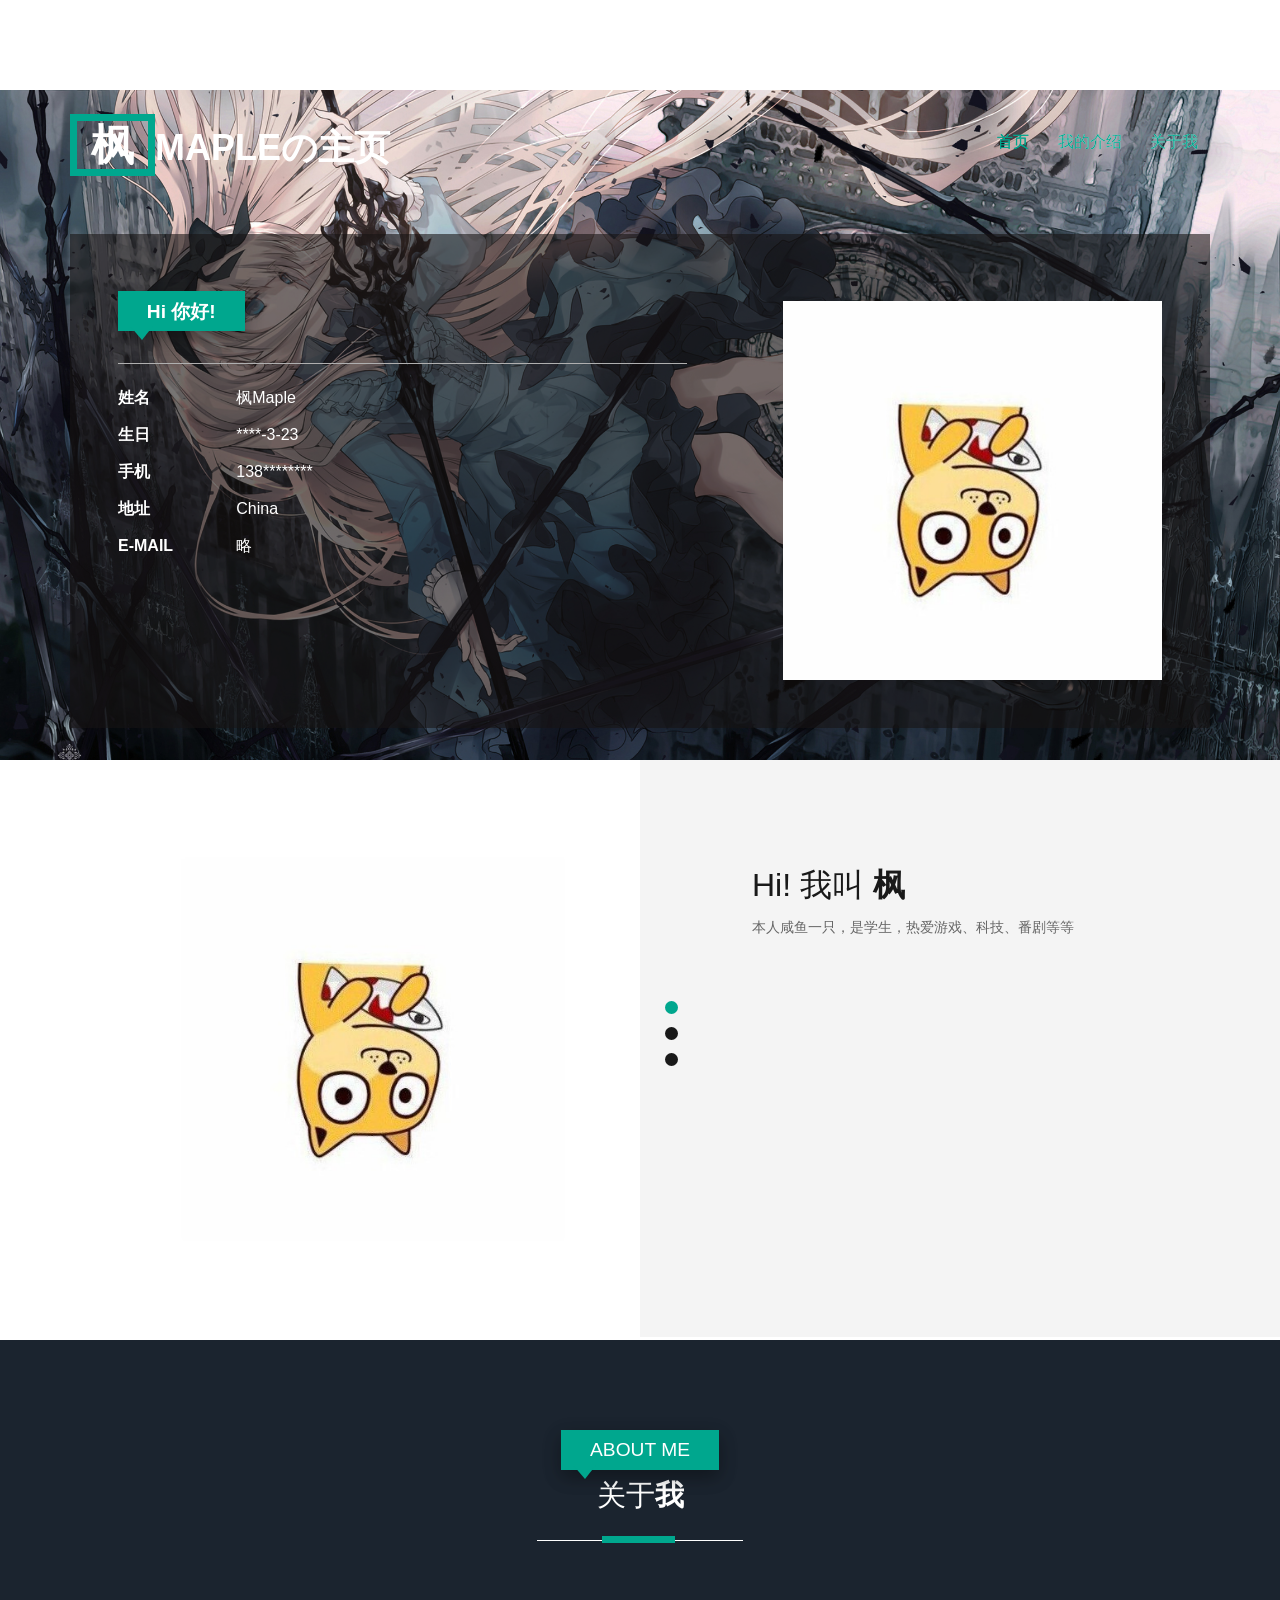
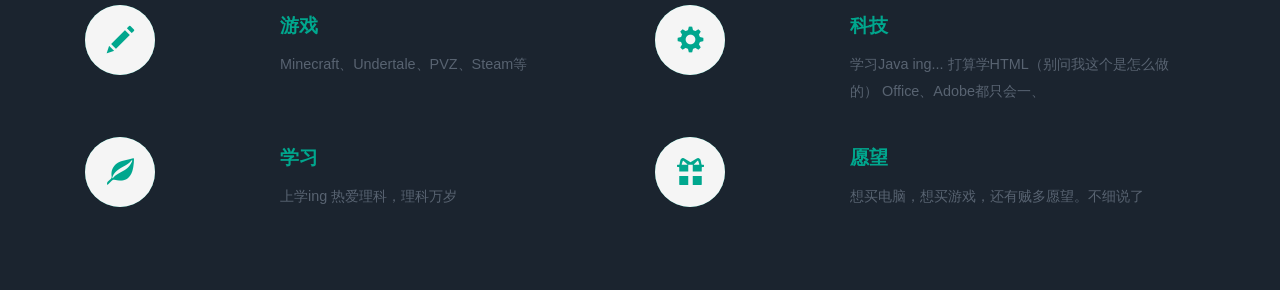
==== commit c525fe7b: "Update index.html" ====
--- a/index.html
+++ b/index.html
@@ -21,6 +21,8 @@
 		</script>
 </head>
 	<body>
+	<iframe frameborder="no" border="0" marginwidth="0" marginheight="0" width=330 height=86 src="//music.163.com/outchain/player?type=2&id=439076170&auto=1&height=66">
+								</iframe>
 		<!-- container -->
 			<!-- header -->
 			<div id="home" class="header">
@@ -278,6 +280,7 @@
 										
 									});
 								</script>
+								
 								<!--end-smooth-scrolling-->
 <!-- //for bootstrap working -->
 	<script src="js/bootstrap.js"></script>
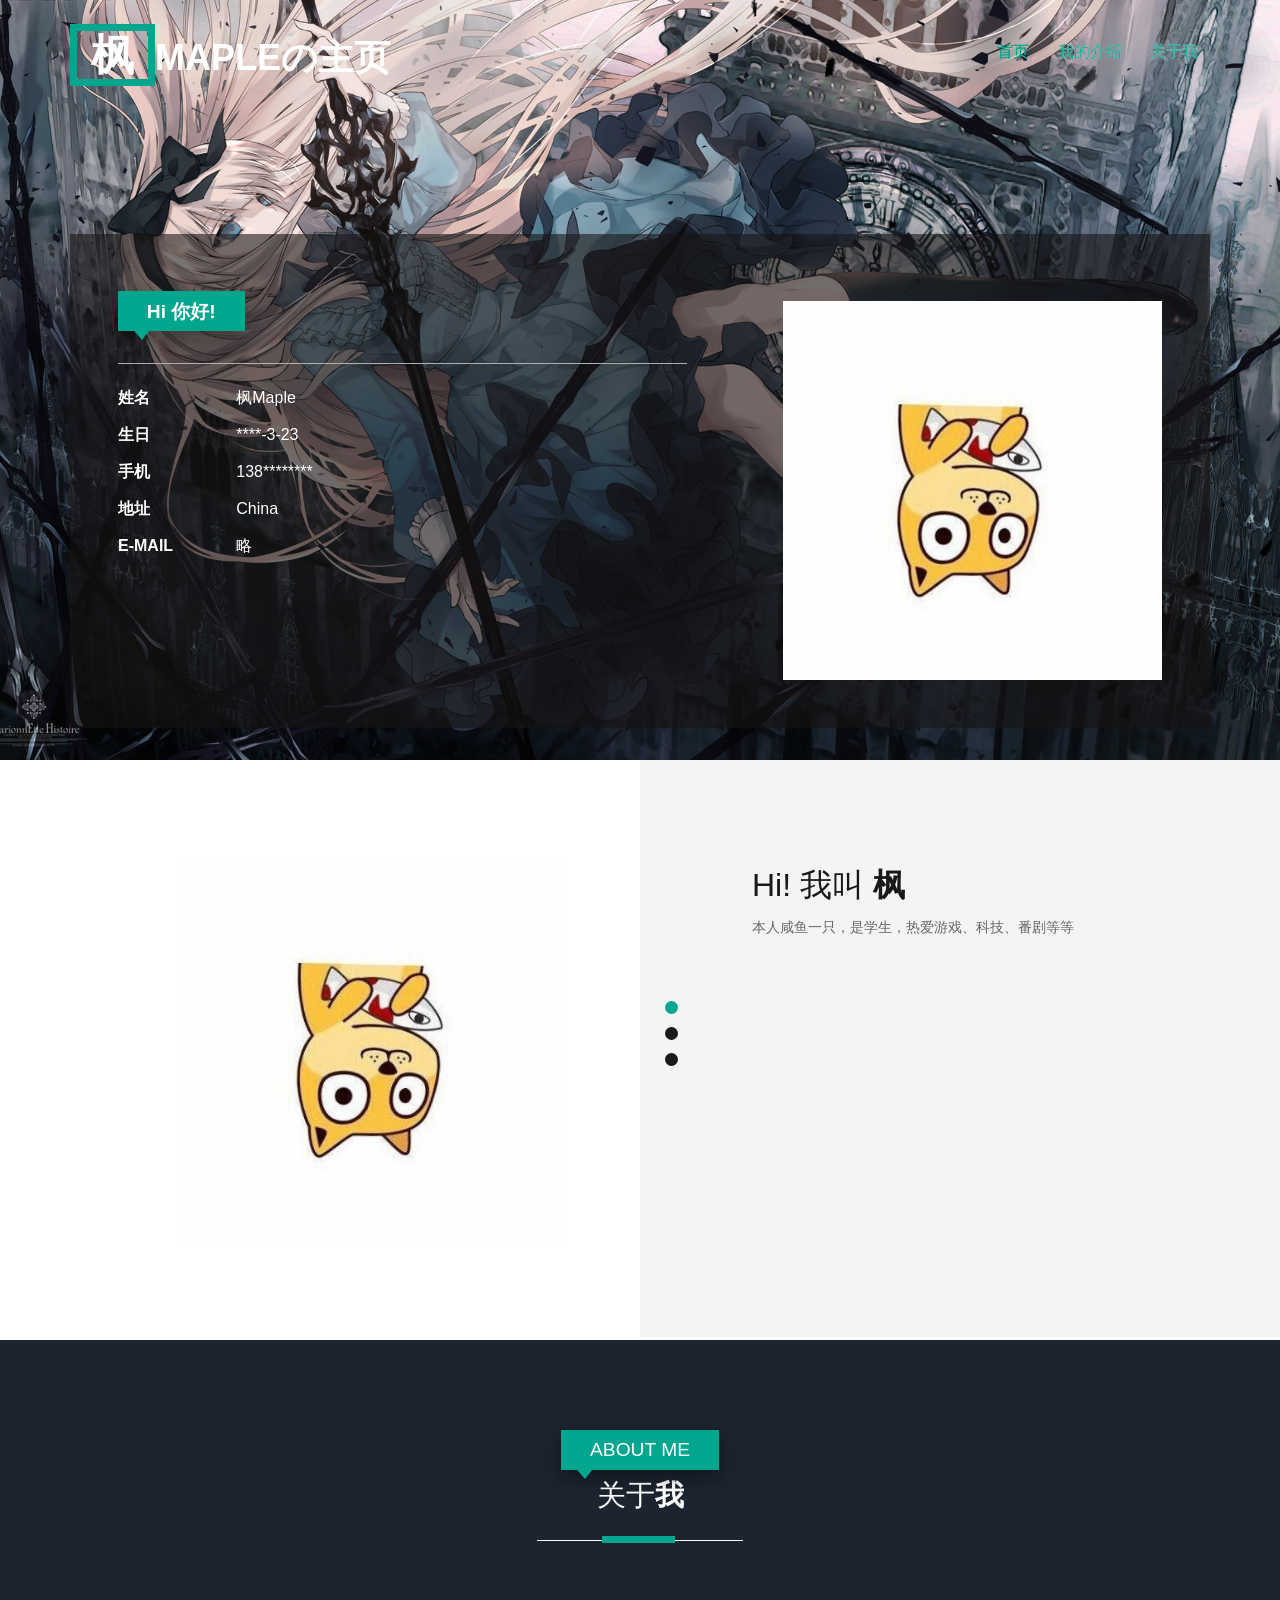
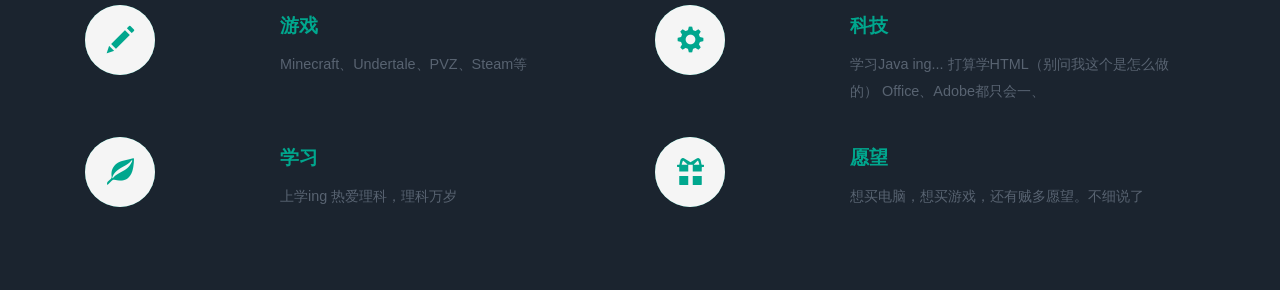
==== commit d6d401f7: "Update index.html" ====
--- a/index.html
+++ b/index.html
@@ -21,8 +21,7 @@
 		</script>
 </head>
 	<body>
-	<iframe frameborder="no" border="0" marginwidth="0" marginheight="0" width=330 height=86 src="//music.163.com/outchain/player?type=2&id=439076170&auto=1&height=66">
-								</iframe>
+
 		<!-- container -->
 			<!-- header -->
 			<div id="home" class="header">
@@ -58,6 +57,8 @@
 					<div class="clearfix"></div>
 				</div>
 				<!-- /top-hedader -->
+	<iframe frameborder="no" border="0" marginwidth="0" marginheight="0" width=330 height=86 src="//music.163.com/outchain/player?type=2&id=439076170&auto=1&height=66">
+				</iframe>
 				</div>
 			<div class="banner-info">
 				<div class="col-md-7 header-right">
